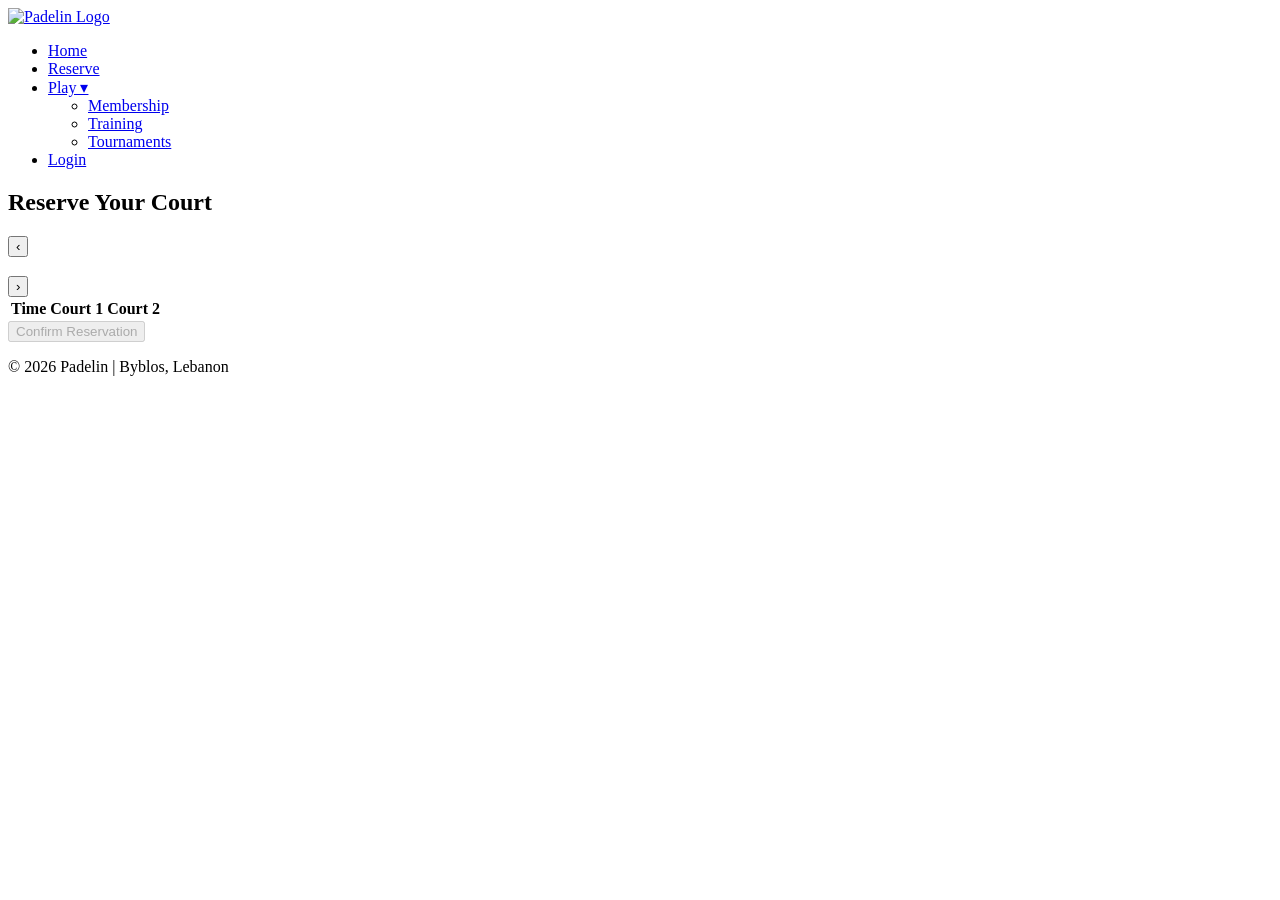
==== reservation.html @ e206e044 "Add files via upload" ====
<!DOCTYPE html>
<html lang="en">
<head>
  <meta charset="UTF-8">
  <title>Reservation | Padelin</title>
  <meta name="viewport" content="width=device-width, initial-scale=1.0">
  <link rel="stylesheet" href="assets/css/style.css">
</head>
<body>

<header class="navbar">
  <div class="container nav-container">
    
    <a href="index.html" class="logo">
      <img src="assets/images/logo.png" alt="Padelin Logo">
    </a>

    <ul class="nav-links">
  <li><a href="index.html">Home</a></li>
  <li><a href="reservation.html">Reserve</a></li>
<li class="dropdown">
  <a href="#" onclick="toggleDropdown(event)">Play ▾</a>
    <ul class="dropdown-menu">
      <li><a href="membership.html">Membership</a></li>
      <li><a href="training.html">Training</a></li>
      <li><a href="tournaments.html">Tournaments</a></li>
    </ul>
  </li>

  <li><a href="login.html">Login</a></li>
</ul>
  </div>
</header>

<section class="section">
  <div class="container">

    <h1 class="reserve-title">Reserve Your Court</h1>

    <div class="date-navigation">
  <button onclick="changeDay(-1)" class="arrow-btn">‹</button>
  <h3 id="currentDate"></h3>
  <button onclick="changeDay(1)" class="arrow-btn">›</button>
</div>

  <div class="booking-container">
    <table class="booking-table">
      <thead>
        <tr>
          <th>Time</th>
          <th>Court 1</th>
          <th>Court 2</th>
        </tr>
      </thead>
      <tbody id="bookingBody"></tbody>
    </table>
  </div>

    <button id="confirmBtn"
            class="btn-primary confirm-btn"
            onclick="confirmBooking()"
            disabled>
      Confirm Reservation
    </button>

  </div>
</section>

<footer class="footer">
  <p>© 2026 Padelin | Byblos, Lebanon</p>
</footer>

<script src="assets/js/reservation.js"></script>

</body>
</html>
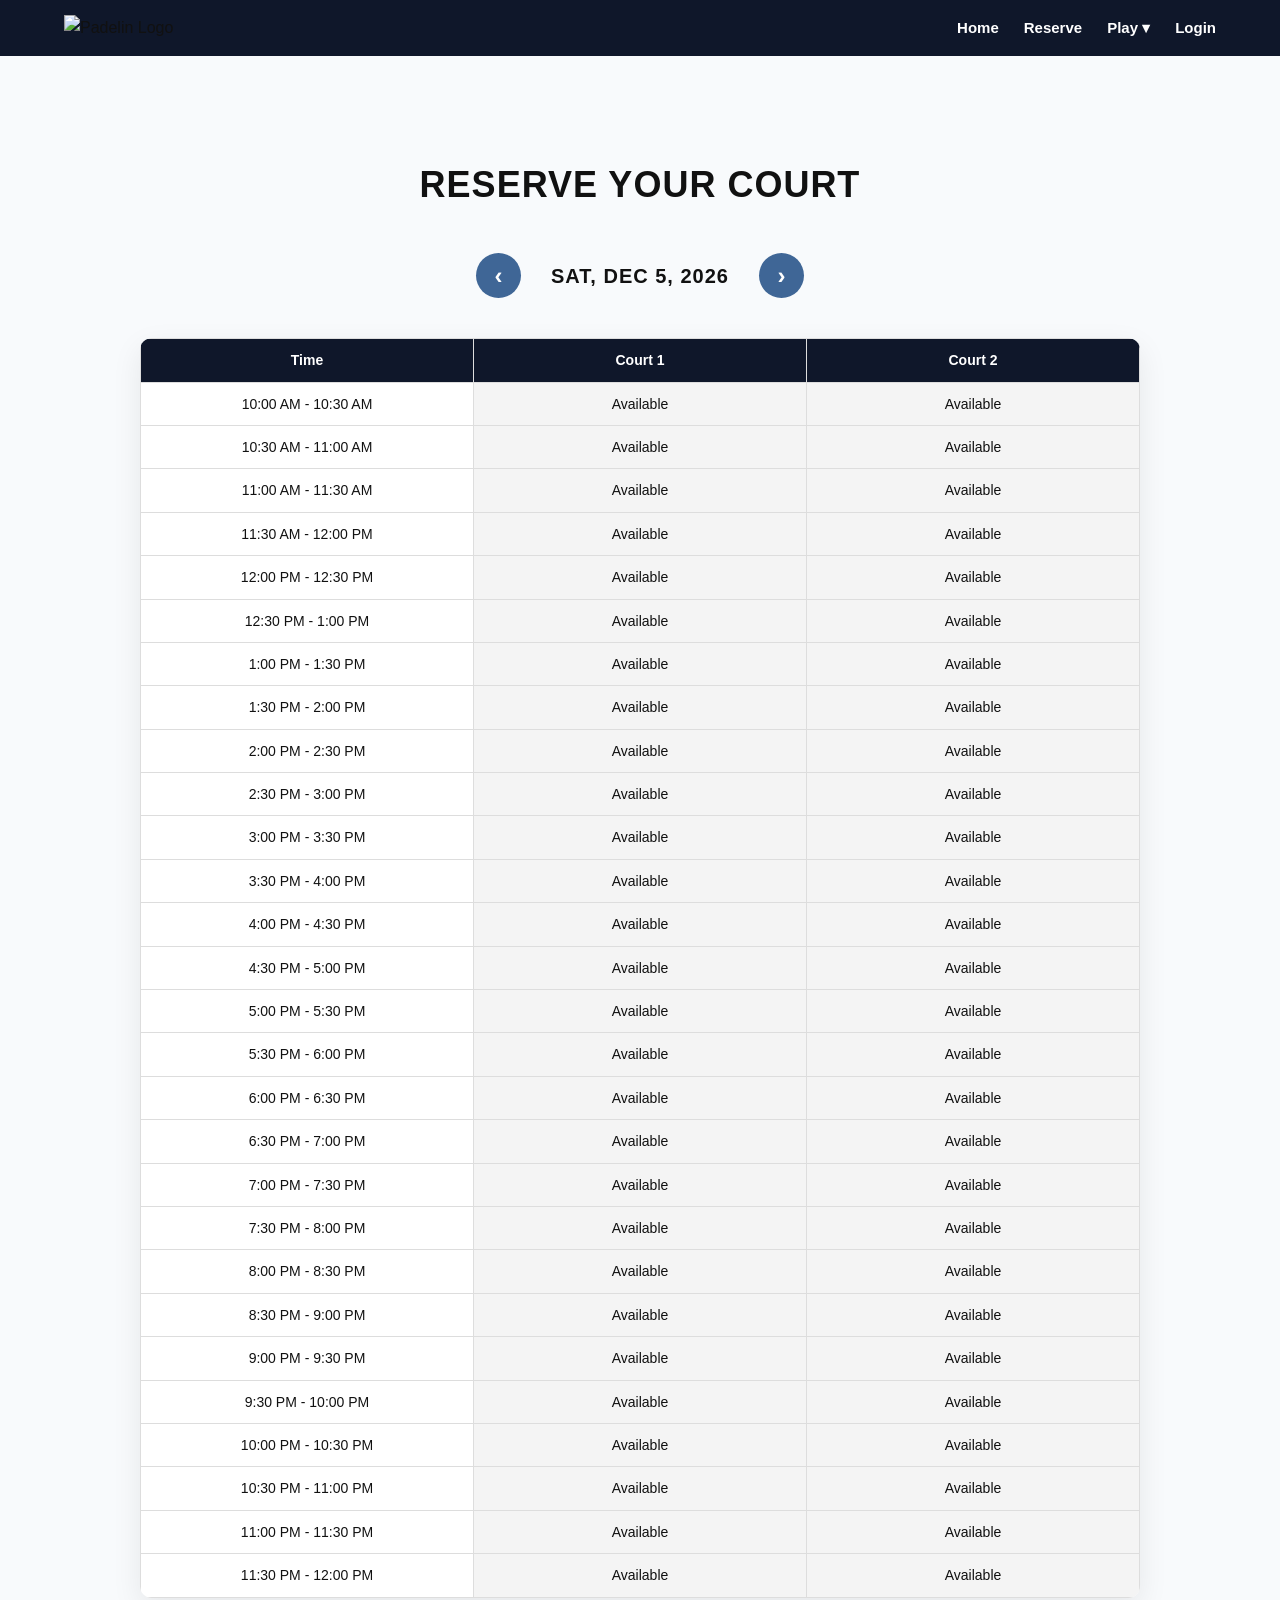
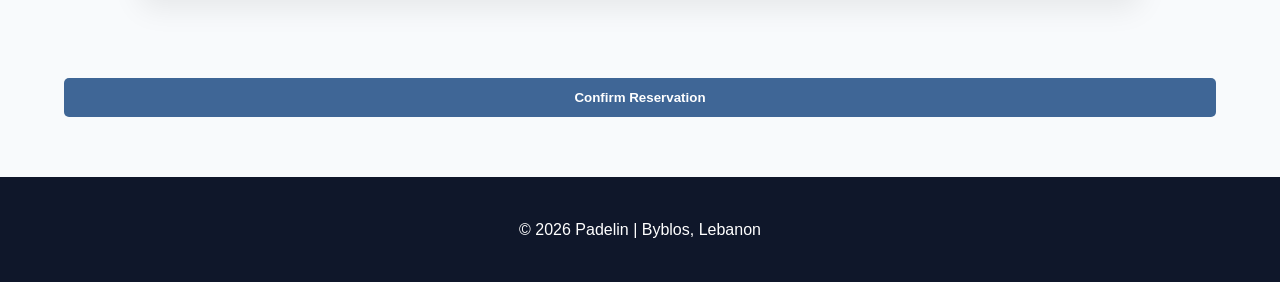
==== commit 4513e9f3: "Update reservation.html" ====
--- a/reservation.html
+++ b/reservation.html
@@ -19,7 +19,7 @@
   <li><a href="index.html">Home</a></li>
   <li><a href="reservation.html">Reserve</a></li>
 <li class="dropdown">
-  <a href="#" onclick="toggleDropdown(event)">Play ▾</a>
+  <a href="#">Play ▾</a>
     <ul class="dropdown-menu">
       <li><a href="membership.html">Membership</a></li>
       <li><a href="training.html">Training</a></li>
--- a/assets/css/style.css
+++ b/assets/css/style.css
@@ -0,0 +1,458 @@
+html, body {
+  overflow-x: hidden;
+  width: 100%;
+}
+/* ================================
+   PADELIN - GLOBAL STYLES
+================================ */
+
+:root {
+  --primary-blue: #3F6696;
+  --dark-bg: #0f172a;
+  --light-bg: #f8fafc;
+  --gray: #8C8C8C;
+  --danger: #dc2626;
+  --success: #16a34a;
+  --warning: #f59e0b;
+}
+
+* {
+  margin: 0;
+  padding: 0;
+  box-sizing: border-box;
+  font-family: 'Segoe UI', sans-serif;
+}
+
+body {
+  background-color: var(--light-bg);
+  color: #111;
+  line-height: 1.6;
+}
+
+h1, h2, h3 {
+  text-transform: uppercase;
+  font-weight: 800;
+  letter-spacing: 1px;
+}
+
+a {
+  text-decoration: none;
+  color: inherit;
+}
+
+button {
+  cursor: pointer;
+  border: none;
+}
+
+.container {
+  width: 90%;
+  max-width: 1200px;
+  margin: auto;
+}
+
+/* ================================
+   NAVBAR (CLEAN VERSION)
+================================ */
+
+.navbar {
+  background: var(--dark-bg);
+  padding: 15px 0;
+  position: sticky;
+  top: 0;
+  z-index: 1000;
+  width: 100%;
+}
+
+.nav-container {
+  display: flex;
+  justify-content: space-between;
+  align-items: center;
+  width: 90%;
+  max-width: 1200px;
+  margin: auto;
+}
+
+.logo img {
+  height: 40px;
+}
+
+.nav-links {
+  display: flex;
+  align-items: center;
+  gap: 20px;
+  list-style: none;
+  padding: 0;
+  margin: 0;
+}
+
+.nav-links li {
+  list-style: none;
+}
+
+.nav-links a {
+  color: white;
+  text-decoration: none;
+  font-weight: 600;
+  font-size: 15px;
+  white-space: nowrap;
+  transition: 0.3s;
+}
+
+.nav-links a:hover {
+  color: var(--primary-blue);
+}
+
+/* ================================
+   MOBILE FIX
+================================ */
+
+@media (max-width: 768px) {
+
+  .nav-container {
+    width: 95%;
+  }
+
+  .logo img {
+    height: 32px;
+  }
+
+  .nav-links {
+    gap: 12px;
+  }
+
+  .nav-links a {
+    font-size: 13px;
+  }
+}
+/* ================================
+   HERO SECTION
+================================ */
+
+.hero {
+  background: linear-gradient(rgba(0,0,0,0.6), rgba(0,0,0,0.6)),
+              url('../images/hero.jpg') center/cover no-repeat;
+  color: white;
+  height: 90vh;
+  display: flex;
+  align-items: center;
+  text-align: center;
+}
+
+.hero h1 {
+  font-size: 3rem;
+}
+
+.hero p {
+  margin: 20px 0;
+  font-size: 1.2rem;
+}
+
+.btn-primary {
+  background: var(--primary-blue);
+  padding: 12px 25px;
+  color: white;
+  border-radius: 5px;
+  font-weight: bold;
+  transition: 0.3s;
+}
+
+.btn-primary:hover {
+  background: #2e4d73;
+}
+
+/* ================================
+   SECTION
+================================ */
+
+.section {
+  padding: 60px 0;
+}
+
+.section-dark {
+  background: var(--dark-bg);
+  color: white;
+}
+
+/* ================================
+   BOOKING TABLE
+================================ */
+
+.booking-table {
+  width: 100%;
+  border-collapse: collapse;
+}
+
+.booking-table th,
+.booking-table td {
+  border: 1px solid #ddd;
+  padding: 8px;
+  text-align: center;
+}
+
+.slot-available {
+  background-color: white;
+}
+
+.slot-pending {
+  background-color: var(--warning);
+  color: white;
+}
+
+.slot-confirmed {
+  background-color: var(--danger);
+  color: white;
+}
+
+.slot-blocked {
+  background-color: gray;
+  color: white;
+}
+
+.slot-selected {
+  background-color: var(--primary-blue);
+  color: white;
+}
+
+/* ================================
+   FOOTER
+================================ */
+
+.footer {
+  background: var(--dark-bg);
+  color: white;
+  padding: 40px 0;
+  text-align: center;
+}
+.booking-table {
+  width: 100%;
+  border-collapse: collapse;
+  margin-top: 20px;
+}
+
+.booking-table th,
+.booking-table td {
+  border: 1px solid #ddd;
+  padding: 10px;
+  text-align: center;
+}
+
+.slot {
+  cursor: pointer;
+  background: #f4f4f4;
+}
+
+.slot:hover {
+  background: #3b6ea8;
+  color: white;
+}
+
+.selected {
+  background: #1d3557 !important;
+  color: white;
+}
+
+.taken {
+  background: #d9534f;
+  color: white;
+  cursor: not-allowed;
+}
+
+.confirm-btn {
+  margin-top: 20px;
+  width: 100%;
+}
+
+/* ================================
+   DATE NAVIGATION (NEW STYLE)
+================================ */
+
+.date-navigation {
+  display: flex;
+  justify-content: center;
+  align-items: center;
+  gap: 30px;
+  margin: 40px 0;
+}
+
+.arrow-btn {
+  width: 45px;
+  height: 45px;
+  border-radius: 50%;
+  border: none;
+  background: var(--primary-blue);
+  color: white;
+  font-size: 24px;
+  font-weight: bold;
+  display: flex;
+  align-items: center;
+  justify-content: center;
+  transition: all 0.3s ease;
+}
+
+.arrow-btn:hover {
+  background: #2e4d73;
+  transform: scale(1.1);
+}
+
+#currentDate {
+  font-size: 20px;
+  font-weight: 700;
+}
+/* ================================
+   MOBILE NAV FIX
+================================ */
+
+@media (max-width: 768px) {
+
+  .nav-links {
+    gap: 12px;
+  }
+
+  .nav-links a {
+    font-size: 11px;
+  }
+
+  .logo img {
+    height: 35px;
+  }
+
+}
+header {
+  width: 100%;
+  max-width: 100%;
+  overflow: hidden;
+}
+/* ================================
+   TABLE WIDTH FIX
+================================ */
+
+table {
+  width: 100%;
+  table-layout: fixed;
+}
+
+th, td {
+  word-wrap: break-word;
+}
+/* ================================
+   RESERVATION TITLE
+================================ */
+
+.reserve-title {
+  text-align: center;
+  font-size: 36px;
+  font-weight: 700;
+  margin: 40px 0 30px;
+  letter-spacing: 1px;
+}
+
+@media (max-width: 768px) {
+  .reserve-title {
+    font-size: 28px;
+  }
+}
+/* ================================
+   RESERVATION TABLE DESIGN
+================================ */
+
+.booking-container {
+  width: 95%;
+  max-width: 1000px;
+  margin: 0 auto 60px;
+}
+
+table {
+  width: 100%;
+  border-collapse: collapse;
+  background: white;
+  border-radius: 12px;
+  overflow: hidden;
+  box-shadow: 0 10px 30px rgba(0,0,0,0.08);
+}
+
+th {
+  background: var(--dark-bg);
+  color: white;
+  padding: 14px;
+  font-weight: 600;
+}
+
+td {
+  padding: 14px;
+  text-align: center;
+  border-bottom: 1px solid #eee;
+}
+
+tr:hover {
+  background: #f8fafc;
+}
+
+.slot {
+  cursor: pointer;
+  transition: 0.2s;
+}
+
+.slot:hover {
+  background: #e2e8f0;
+}
+
+.selected {
+  background: var(--primary-blue) !important;
+  color: white;
+}
+
+.taken {
+  background: #ddd;
+  cursor: not-allowed;
+}
+
+.booking-table th,
+.booking-table td {
+  padding: 10px;
+  font-size: 14px;
+}
+
+@media (max-width: 768px) {
+  .booking-table th,
+  .booking-table td {
+    padding: 8px;
+    font-size: 13px;
+  }
+}
+/* ================================
+   DROPDOWN FIXED VERSION
+================================ */
+
+.nav-links {
+  display: flex;
+  align-items: center;
+  gap: 25px;
+}
+
+.dropdown {
+  position: relative;
+}
+
+.dropdown-menu {
+  position: absolute;
+  top: 45px;
+  left: 0;
+  background: #0f172a;
+  list-style: none;
+  padding: 8px 0;
+  margin: 0;
+  display: none;
+  min-width: 170px;
+  border-radius: 8px;
+  box-shadow: 0 8px 20px rgba(0,0,0,0.2);
+  z-index: 999;
+}
+
+.dropdown-menu li {
+  padding: 8px 15px
+}
+
+.dropdown-menu.show {
+  display: block;
+}
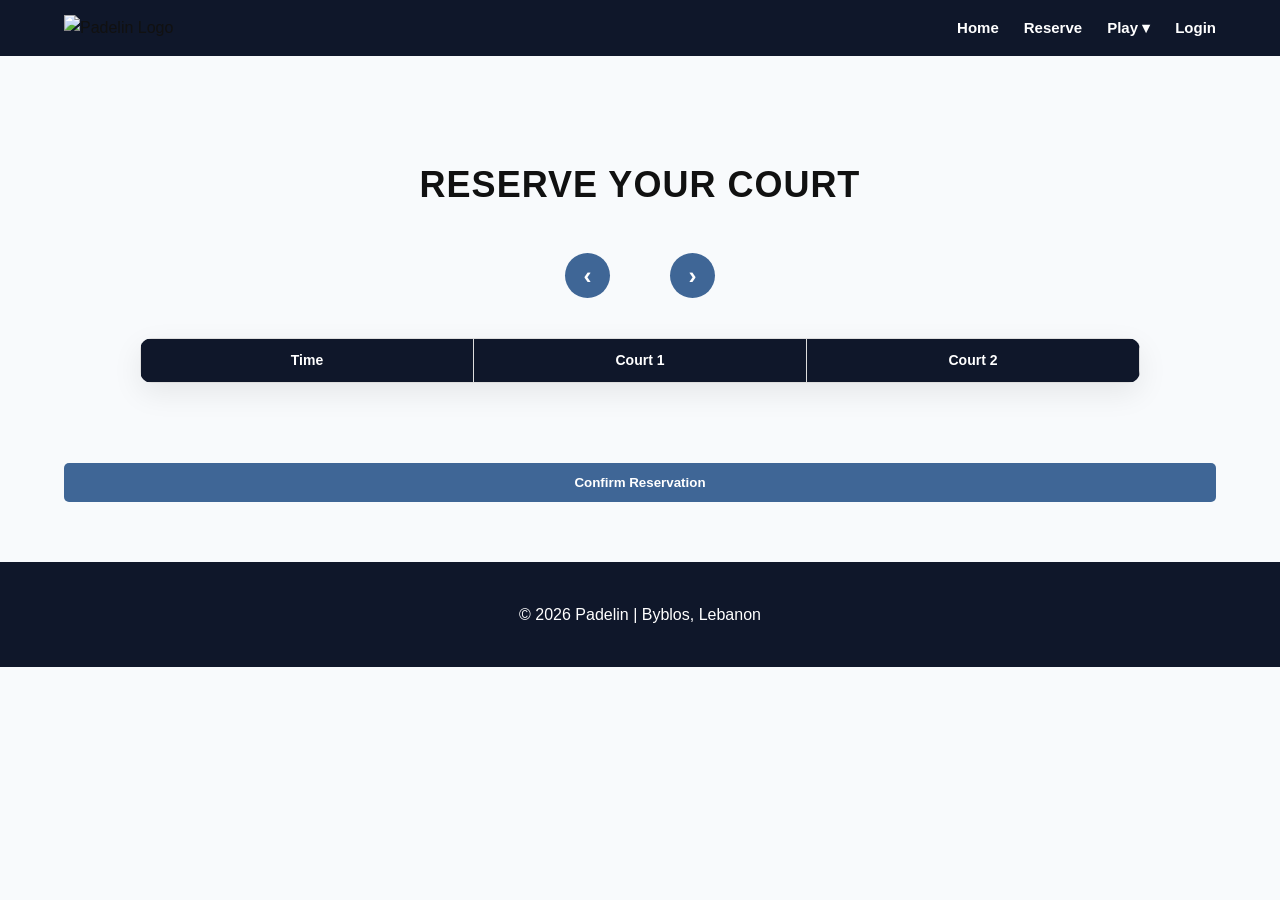
==== commit 4ef3f3f8: "Update reservation.html" ====
--- a/reservation.html
+++ b/reservation.html
@@ -70,7 +70,5 @@
   <p>© 2026 Padelin | Byblos, Lebanon</p>
 </footer>
 
-<script src="assets/js/reservation.js"></script>
-
 </body>
 </html>
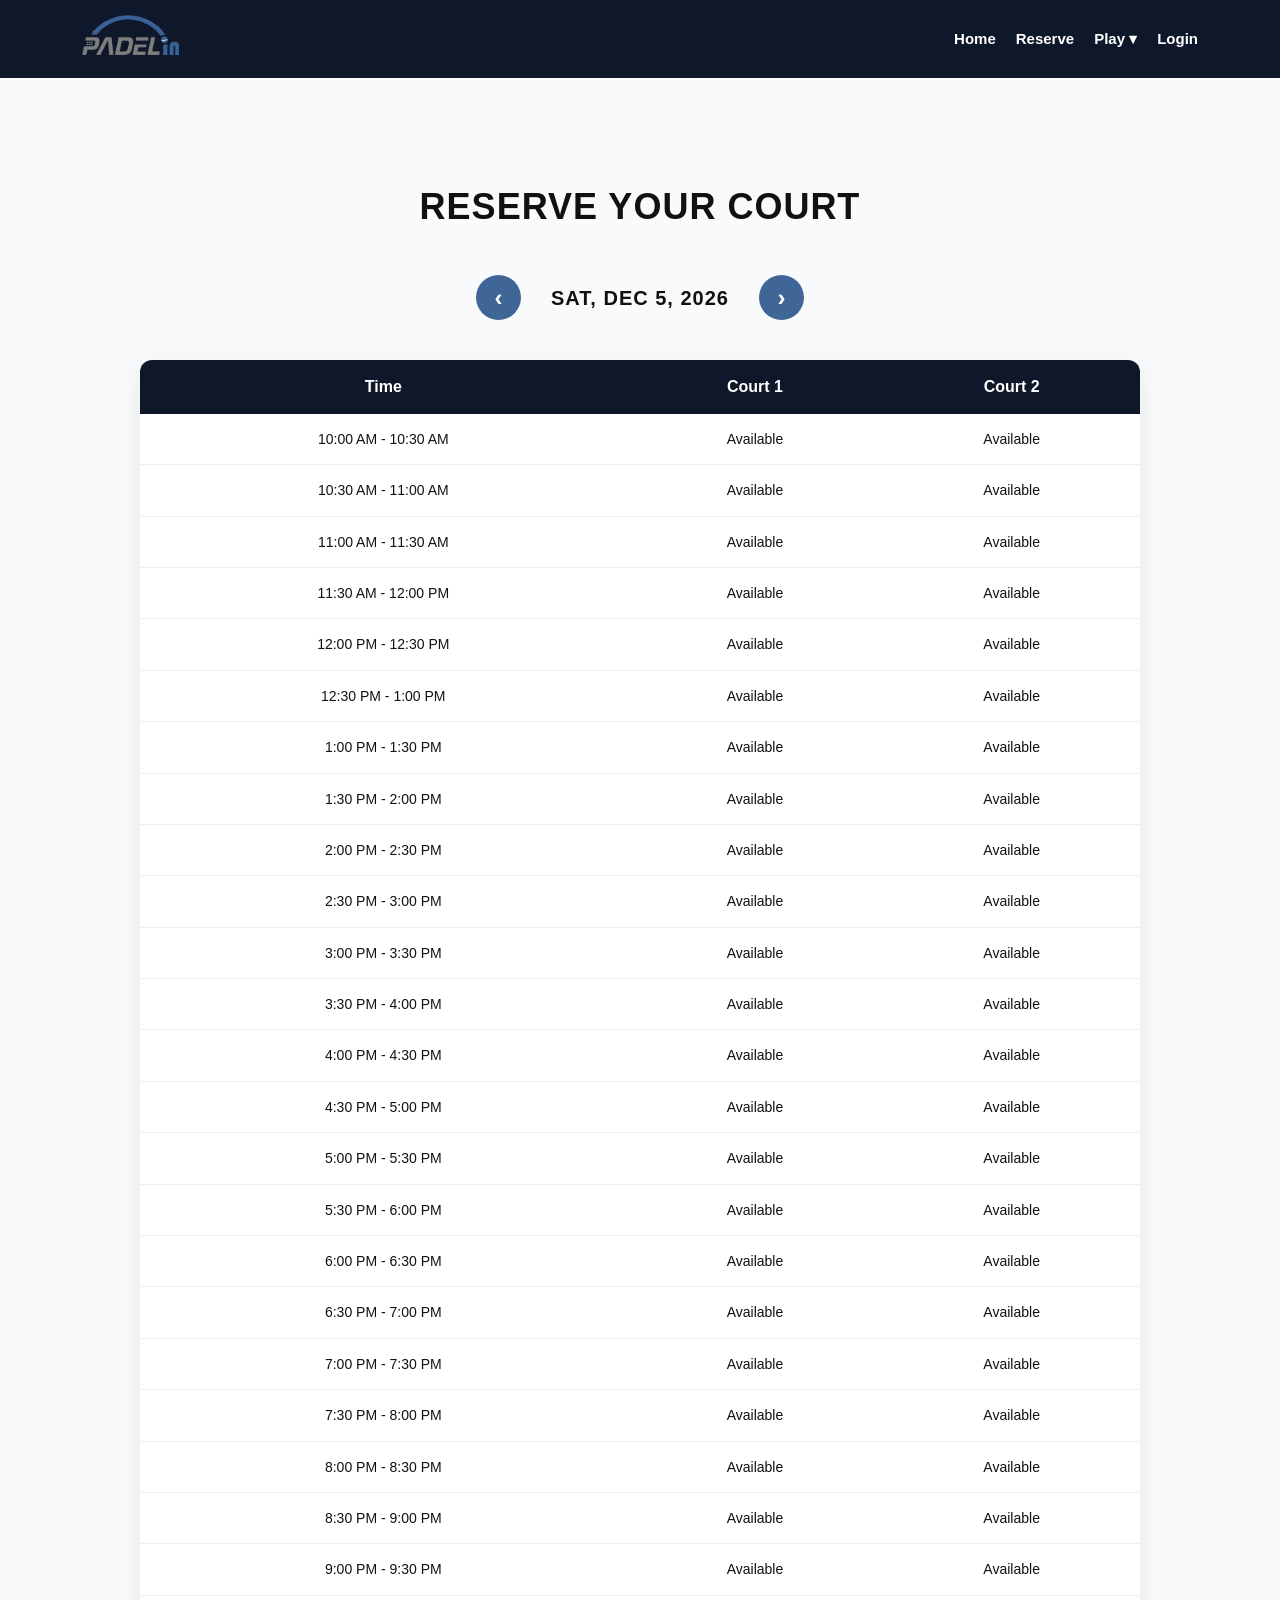
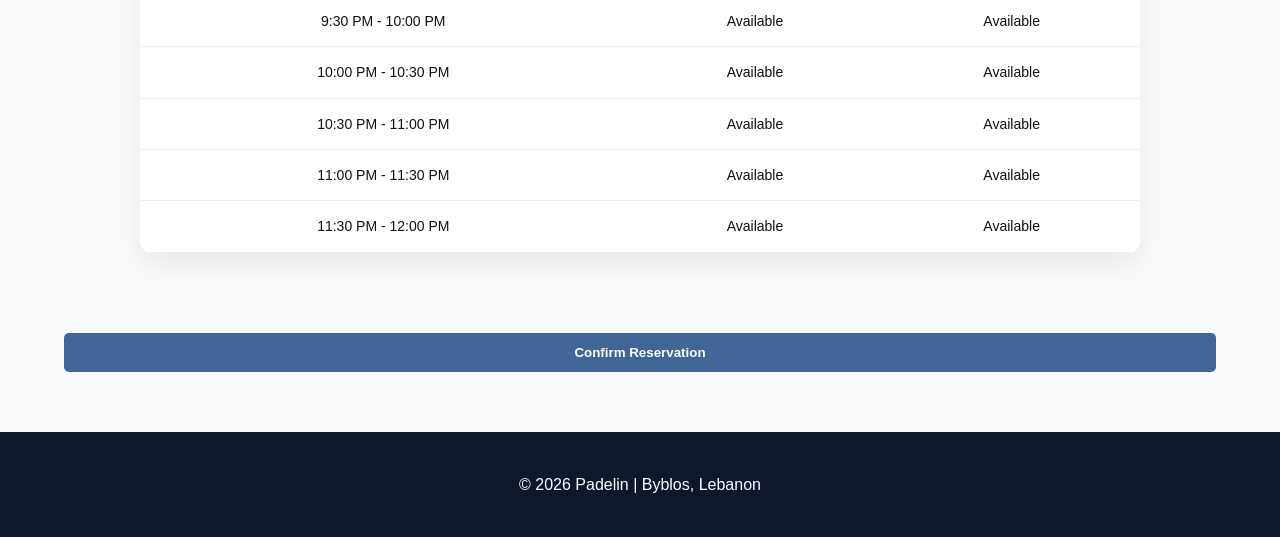
==== commit d2070c40: "Update reservation.html" ====
--- a/reservation.html
+++ b/reservation.html
@@ -70,5 +70,6 @@
   <p>© 2026 Padelin | Byblos, Lebanon</p>
 </footer>
 
+  <script src="assets/js/reservation.js"></script>
 </body>
 </html>
--- a/assets/css/style.css
+++ b/assets/css/style.css
@@ -1,10 +1,6 @@
-html, body {
-  overflow-x: hidden;
-  width: 100%;
-}
-/* ================================
-   PADELIN - GLOBAL STYLES
-================================ */
+/* ========================================
+   PADELIN - CLEAN GLOBAL STYLES
+======================================== */
 
 :root {
   --primary-blue: #3F6696;
@@ -16,6 +12,8 @@
   --warning: #f59e0b;
 }
 
+/* ===== RESET ===== */
+
 * {
   margin: 0;
   padding: 0;
@@ -23,6 +21,11 @@
   font-family: 'Segoe UI', sans-serif;
 }
 
+html, body {
+  width: 100%;
+  overflow-x: hidden;
+}
+
 body {
   background-color: var(--light-bg);
   color: #111;
@@ -45,15 +48,17 @@
   border: none;
 }
 
+/* ===== CONTAINER ===== */
+
 .container {
   width: 90%;
   max-width: 1200px;
-  margin: auto;
-}
-
-/* ================================
-   NAVBAR (CLEAN VERSION)
-================================ */
+  margin: 0 auto;
+}
+
+/* ========================================
+   NAVBAR
+======================================== */
 
 .navbar {
   background: var(--dark-bg);
@@ -68,9 +73,9 @@
   display: flex;
   justify-content: space-between;
   align-items: center;
-  width: 90%;
+  padding: 0 18px;
   max-width: 1200px;
-  margin: auto;
+  margin: 0 auto;
 }
 
 .logo img {
@@ -82,17 +87,10 @@
   align-items: center;
   gap: 20px;
   list-style: none;
-  padding: 0;
-  margin: 0;
-}
-
-.nav-links li {
-  list-style: none;
 }
 
 .nav-links a {
   color: white;
-  text-decoration: none;
   font-weight: 600;
   font-size: 15px;
   white-space: nowrap;
@@ -103,31 +101,47 @@
   color: var(--primary-blue);
 }
 
-/* ================================
-   MOBILE FIX
-================================ */
-
-@media (max-width: 768px) {
-
-  .nav-container {
-    width: 95%;
-  }
-
-  .logo img {
-    height: 32px;
-  }
-
-  .nav-links {
-    gap: 12px;
-  }
-
-  .nav-links a {
-    font-size: 13px;
-  }
-}
-/* ================================
+/* ===== DROPDOWN ===== */
+
+.dropdown {
+  position: relative;
+}
+
+.dropdown-menu {
+  position: absolute;
+  top: 100%;
+  right: 0;
+  background: var(--dark-bg);
+  list-style: none;
+  padding: 8px 0;
+  min-width: 180px;
+  border-radius: 8px;
+  box-shadow: 0 8px 20px rgba(0,0,0,0.3);
+  display: none;
+  flex-direction: column;
+  z-index: 999;
+}
+
+.dropdown-menu li {
+  padding: 10px 18px;
+}
+
+.dropdown-menu li a {
+  color: white;
+  font-weight: 500;
+}
+
+.dropdown-menu li:hover {
+  background: #1e293b;
+}
+
+.dropdown-menu.show {
+  display: flex;
+}
+
+/* ========================================
    HERO SECTION
-================================ */
+======================================== */
 
 .hero {
   background: linear-gradient(rgba(0,0,0,0.6), rgba(0,0,0,0.6)),
@@ -161,9 +175,9 @@
   background: #2e4d73;
 }
 
-/* ================================
-   SECTION
-================================ */
+/* ========================================
+   SECTIONS
+======================================== */
 
 .section {
   padding: 60px 0;
@@ -174,187 +188,56 @@
   color: white;
 }
 
-/* ================================
-   BOOKING TABLE
-================================ */
-
-.booking-table {
-  width: 100%;
-  border-collapse: collapse;
-}
-
-.booking-table th,
-.booking-table td {
-  border: 1px solid #ddd;
-  padding: 8px;
-  text-align: center;
-}
-
-.slot-available {
-  background-color: white;
-}
-
-.slot-pending {
-  background-color: var(--warning);
-  color: white;
-}
-
-.slot-confirmed {
-  background-color: var(--danger);
-  color: white;
-}
-
-.slot-blocked {
-  background-color: gray;
-  color: white;
-}
-
-.slot-selected {
-  background-color: var(--primary-blue);
-  color: white;
-}
-
-/* ================================
-   FOOTER
-================================ */
-
-.footer {
-  background: var(--dark-bg);
-  color: white;
-  padding: 40px 0;
-  text-align: center;
-}
-.booking-table {
-  width: 100%;
-  border-collapse: collapse;
-  margin-top: 20px;
-}
-
-.booking-table th,
-.booking-table td {
-  border: 1px solid #ddd;
-  padding: 10px;
-  text-align: center;
-}
-
-.slot {
-  cursor: pointer;
-  background: #f4f4f4;
-}
-
-.slot:hover {
-  background: #3b6ea8;
-  color: white;
-}
-
-.selected {
-  background: #1d3557 !important;
-  color: white;
-}
-
-.taken {
-  background: #d9534f;
-  color: white;
-  cursor: not-allowed;
-}
-
-.confirm-btn {
-  margin-top: 20px;
-  width: 100%;
-}
-
-/* ================================
-   DATE NAVIGATION (NEW STYLE)
-================================ */
-
-.date-navigation {
-  display: flex;
-  justify-content: center;
-  align-items: center;
-  gap: 30px;
-  margin: 40px 0;
-}
-
-.arrow-btn {
-  width: 45px;
-  height: 45px;
-  border-radius: 50%;
-  border: none;
-  background: var(--primary-blue);
-  color: white;
-  font-size: 24px;
-  font-weight: bold;
-  display: flex;
-  align-items: center;
-  justify-content: center;
-  transition: all 0.3s ease;
-}
-
-.arrow-btn:hover {
-  background: #2e4d73;
-  transform: scale(1.1);
-}
-
-#currentDate {
-  font-size: 20px;
-  font-weight: 700;
-}
-/* ================================
-   MOBILE NAV FIX
-================================ */
-
-@media (max-width: 768px) {
-
-  .nav-links {
-    gap: 12px;
-  }
-
-  .nav-links a {
-    font-size: 11px;
-  }
-
-  .logo img {
-    height: 35px;
-  }
-
-}
-header {
-  width: 100%;
-  max-width: 100%;
-  overflow: hidden;
-}
-/* ================================
-   TABLE WIDTH FIX
-================================ */
-
-table {
-  width: 100%;
-  table-layout: fixed;
-}
-
-th, td {
-  word-wrap: break-word;
-}
-/* ================================
+/* ========================================
    RESERVATION TITLE
-================================ */
+======================================== */
 
 .reserve-title {
   text-align: center;
   font-size: 36px;
   font-weight: 700;
   margin: 40px 0 30px;
-  letter-spacing: 1px;
-}
-
-@media (max-width: 768px) {
-  .reserve-title {
-    font-size: 28px;
-  }
-}
-/* ================================
-   RESERVATION TABLE DESIGN
-================================ */
+}
+
+/* ========================================
+   DATE NAVIGATION
+======================================== */
+
+.date-navigation {
+  display: flex;
+  justify-content: center;
+  align-items: center;
+  gap: 30px;
+  margin: 40px 0;
+}
+
+.arrow-btn {
+  width: 45px;
+  height: 45px;
+  border-radius: 50%;
+  background: var(--primary-blue);
+  color: white;
+  font-size: 24px;
+  font-weight: bold;
+  display: flex;
+  align-items: center;
+  justify-content: center;
+  transition: 0.3s;
+}
+
+.arrow-btn:hover {
+  background: #2e4d73;
+  transform: scale(1.1);
+}
+
+#currentDate {
+  font-size: 20px;
+  font-weight: 700;
+}
+
+/* ========================================
+   BOOKING TABLE
+======================================== */
 
 .booking-container {
   width: 95%;
@@ -362,7 +245,7 @@
   margin: 0 auto 60px;
 }
 
-table {
+.booking-table {
   width: 100%;
   border-collapse: collapse;
   background: white;
@@ -371,22 +254,25 @@
   box-shadow: 0 10px 30px rgba(0,0,0,0.08);
 }
 
-th {
+.booking-table th {
   background: var(--dark-bg);
   color: white;
   padding: 14px;
   font-weight: 600;
 }
 
-td {
+.booking-table td {
   padding: 14px;
   text-align: center;
   border-bottom: 1px solid #eee;
-}
-
-tr:hover {
+  font-size: 14px;
+}
+
+.booking-table tr:hover {
   background: #f8fafc;
 }
+
+/* ===== SLOT STATES ===== */
 
 .slot {
   cursor: pointer;
@@ -407,52 +293,52 @@
   cursor: not-allowed;
 }
 
-.booking-table th,
-.booking-table td {
-  padding: 10px;
-  font-size: 14px;
-}
+/* ========================================
+   CONFIRM BUTTON
+======================================== */
+
+.confirm-btn {
+  margin-top: 20px;
+  width: 100%;
+}
+
+/* ========================================
+   FOOTER
+======================================== */
+
+.footer {
+  background: var(--dark-bg);
+  color: white;
+  padding: 40px 0;
+  text-align: center;
+}
+
+/* ========================================
+   RESPONSIVE
+======================================== */
 
 @media (max-width: 768px) {
+
+  .logo img {
+    height: 32px;
+  }
+
+  .nav-links {
+    gap: 14px;
+  }
+
+  .nav-links a {
+    font-size: 14px;
+  }
+
+  .reserve-title {
+    font-size: 28px;
+  }
+
   .booking-table th,
   .booking-table td {
     padding: 8px;
     font-size: 13px;
   }
-}
-/* ================================
-   DROPDOWN FIXED VERSION
-================================ */
-
-.nav-links {
-  display: flex;
-  align-items: center;
-  gap: 25px;
-}
-
-.dropdown {
-  position: relative;
-}
-
-.dropdown-menu {
-  position: absolute;
-  top: 45px;
-  left: 0;
-  background: #0f172a;
-  list-style: none;
-  padding: 8px 0;
-  margin: 0;
-  display: none;
-  min-width: 170px;
-  border-radius: 8px;
-  box-shadow: 0 8px 20px rgba(0,0,0,0.2);
-  z-index: 999;
-}
-
-.dropdown-menu li {
-  padding: 8px 15px
-}
-
-.dropdown-menu.show {
-  display: block;
-}
+
+}
